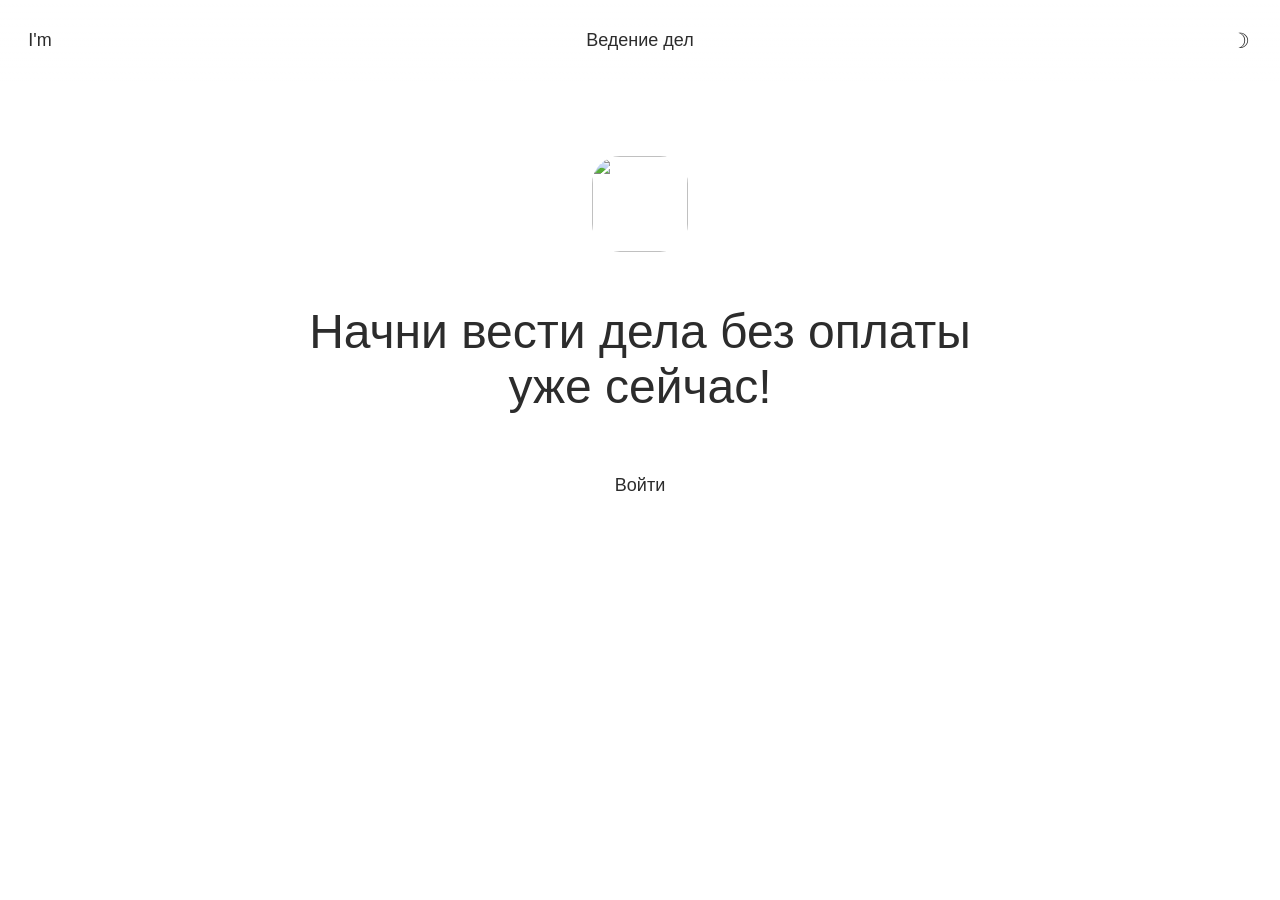
==== index.html @ 6a05bd85 "123" ====
<!-- Установки страницы -->
<html view="dark">
<head>
    <title>Deals</title>
    <!-- Кодировка языка -->
    <meta
        charset="utf-8">
    <!-- Лицо: Большое -->
    <link
        rel="apple-touch-icon"
        href="pics/large.png">
    <!-- Лицо: Маленькое -->
    <link
        rel="icon"
        href="pics/small.png">
    <!-- Веб Сайт -->
    <meta
        property="og:type"
        content="website">
    <!-- Объяснение -->
    <meta
        name="description"
        content="Description">
    <!-- Обёртка -->
    <meta
        property="og:image"
        content="https://name.name/pics/preview.png">
    <!-- Ссылка -->
    <meta
        property="og:url"
        content="https://name.name/">
    <!-- Адаптация -->
    <meta
        name="viewport"
        content="width=device-width, initial-scale=1.0">
    <style>
        /* pallete */
        :root {
            /* dark */
             /* 100% */
            --000: #2c2c2c;
            --808: #FFFFFF;
             /* 85% */
            --00085: #000000D9;
            --80885: #FFFFFFD9;
             /* 65% */
            --00065: #000000A6;
            --80865: #FFFFFFA6;
             /* 35% */
            --00035: #00000059;
            --80835: #FFFFFF59;
              /* 10% */
            --00010: #0000001A;
            --80810: #FFFFFF1A;
             /* 0% */
            --0000: #2c2c2c00;
            --8080: #FFFFFF00; }
        /* light */
        html[view="light"] {
             /* 100% */
            --000: #FFFFFF;
            --808: #2c2c2c;
             /* 85% */
            --00085: #FFFFFFD9;
            --80885: #000000D9;
             /* 65% */
            --00065: #FFFFFFA6;
            --80865: #000000A6;
             /* 35% */
            --00035: #FFFFFF59;
            --80835: #00000059;
              /* 10% */
            --00010: #0000001A;
            --80810: #FFFFFF1A;
             /* 0% */
            --0000: #FFFFFF00;
            --8080: #2c2c2c00; }
        * {
            box-sizing: border-box; }
        a {
            text-decoration: none;
            color: inherit; }
        html {
            width: 100%;
            height: 100%;
            display: block;
            background: var(--000);
            color: var(--808);
            font-family: sans-serif;
            font-size: 21px;
            font-weight: 300; }
        body {
            width: 100%;
            display: flex;
            flex-direction: column;
            align-items: center;
            background: var(--000);
            padding: 0px;
            margin: 0px;
            gap: 0px;
            position: static;
            z-index: auto; }
        .space-between {
            width: 100%;
            display: flex;
            flex-direction: row;
            justify-content: space-between;
            align-items: center;
             
            padding-top: 18px;
            padding-right: 20px;
            padding-bottom: 18px;
            padding-left: 20px;
             
            background: linear-gradient(to bottom, var(--000), var(--0000));
            
            position: fixed;
            z-index: 1; }
        .one {
            width: 100%;
            height: auto;
            display: flex;
            flex-direction: column;
            align-items: center;
            justify-content: center;
            padding-top: 80px;
            padding-right: 20px;
            padding-bottom: 80px;
            padding-left: 20px;
            gap: 20px; }
        .button {
            display: flex;
            align-items: center;
            justify-content: center;
            border-radius: 20px;
            overflow: hidden;
            transition: transform 0.2s ease; }
        .button:hover {
            backdrop-filter: blur(10px);
            background: var(--80810); }
        /* Смена вида */
        html[view="light"] .button:hover {
            background: var(--00010); }
        @media (max-width: 440px) {
            .space-between {
                padding-right: 20px;
                padding-left: 20px; }
            .button {
                backdrop-filter: blur(10px);
                background: var(--0010); }
    </style>
    <script>
        // применить тему при загрузке
        (function () {
            const saved = localStorage.getItem('view');
            if (saved) {
                document.documentElement.setAttribute('view', saved);
            } else {
                const prefersDark = window.matchMedia('(prefers-color-scheme: dark)').matches;
                document.documentElement.setAttribute('view', prefersDark ? 'dark' : 'light'); }
        // следить за сменой темы устройства
        const media = window.matchMedia('(prefers-color-scheme: dark)');
            media.addEventListener('change', (e) => {
                 if (!localStorage.getItem('view')) {
                document.documentElement.setAttribute('view', e.matches ? 'dark' : 'light'); }
            });
        })();
    </script>
</head>
<body>
    <!-- Верх -->
    <div
         class="space-between">
            <!-- Первый бутон -->
            <a
                href="https://www.behance.net/rikhardflame"
                class="button"
                style="
                    height: 40px;
                    width: 40px;
                    font-size: 18px;">
                I'm</a>
            <!-- Название -->
            <h1
                style="
                    font-size: 18px;
                    font-weight: 500;">
                Ведение дел
                </h1>
            <!-- Второй бутон -->
            <div
                class="button"
                style="
                    height: 40px;
                    width: 40px;"
                onclick="
                    const d = document.documentElement;
                    const isLight = d.getAttribute('view') === 'light';
                    const newView = isLight ? 'dark' : 'light';
                    d.setAttribute('view', newView);
                    localStorage.setItem('view', newView);
                    this.innerText = isLight ? '☽' : '☀︎';
                    ">☽
                </div>
            </div>
    <!-- № Сообщения -->
    <div
        class="one"
        style="
            margin-top: 76px;
            font-size: 48px;">
        <div
            style="
                border-radius: 28px;
                 overflow: hidden;
                height: 96px;
                width: 96px;">
                <img
                    src="pics/large.png"
                    style="
                        width: 100%;
                        display: block;"></div>
        <!-- Сообщение -->
        <h1
            style="
                max-width: 720px;
                text-align: center;
                font-weight: 300;
                font-size: 48px;">
            Начни вести дела без оплаты уже сейчас!</h1>
        <!-- Бутон -->
        <a
            href="services/enter.html"
            class="button"
            style="
                font-size: 18px;
                padding-top: 9px;
                padding-right: 18px;
                padding-bottom: 9px;
                padding-left: 18px;"
            >Войти</a>
        <div
</body>
</html>
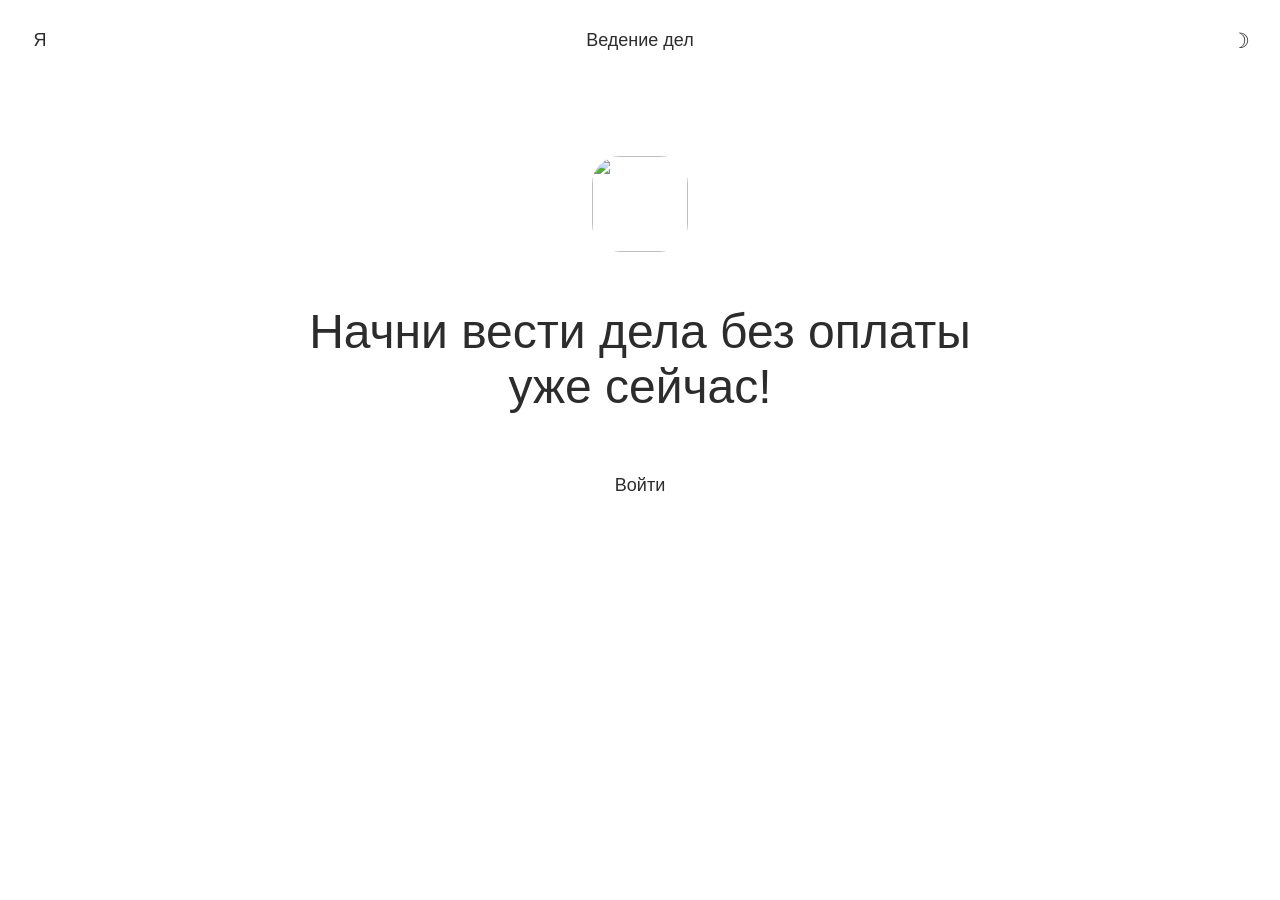
==== commit e4e130cc: "Сохранение" ====
--- a/index.html
+++ b/index.html
@@ -5,6 +5,10 @@
     <!-- Кодировка языка -->
     <meta
         charset="utf-8">
+    <!-- Кодировки цветов -->
+    <link
+        rel="stylesheet"
+        href="server/colors.css">
     <!-- Лицо: Большое -->
     <link
         rel="apple-touch-icon"
@@ -34,47 +38,6 @@
         name="viewport"
         content="width=device-width, initial-scale=1.0">
     <style>
-        /* pallete */
-        :root {
-            /* dark */
-             /* 100% */
-            --000: #2c2c2c;
-            --808: #FFFFFF;
-             /* 85% */
-            --00085: #000000D9;
-            --80885: #FFFFFFD9;
-             /* 65% */
-            --00065: #000000A6;
-            --80865: #FFFFFFA6;
-             /* 35% */
-            --00035: #00000059;
-            --80835: #FFFFFF59;
-              /* 10% */
-            --00010: #0000001A;
-            --80810: #FFFFFF1A;
-             /* 0% */
-            --0000: #2c2c2c00;
-            --8080: #FFFFFF00; }
-        /* light */
-        html[view="light"] {
-             /* 100% */
-            --000: #FFFFFF;
-            --808: #2c2c2c;
-             /* 85% */
-            --00085: #FFFFFFD9;
-            --80885: #000000D9;
-             /* 65% */
-            --00065: #FFFFFFA6;
-            --80865: #000000A6;
-             /* 35% */
-            --00035: #FFFFFF59;
-            --80835: #00000059;
-              /* 10% */
-            --00010: #0000001A;
-            --80810: #FFFFFF1A;
-             /* 0% */
-            --0000: #FFFFFF00;
-            --8080: #2c2c2c00; }
         * {
             box-sizing: border-box; }
         a {
@@ -147,7 +110,7 @@
                 padding-left: 20px; }
             .button {
                 backdrop-filter: blur(10px);
-                background: var(--0010); }
+                background: var(--00010); }
     </style>
     <script>
         // применить тему при загрузке
@@ -179,7 +142,7 @@
                     height: 40px;
                     width: 40px;
                     font-size: 18px;">
-                I'm</a>
+                Я</a>
             <!-- Название -->
             <h1
                 style="
@@ -230,7 +193,7 @@
             Начни вести дела без оплаты уже сейчас!</h1>
         <!-- Бутон -->
         <a
-            href="services/enter.html"
+            href="services/entrance.html"
             class="button"
             style="
                 font-size: 18px;
--- a/server/colors.css
+++ b/server/colors.css
@@ -0,0 +1,41 @@
+/* pallete */
+:root {
+    /* dark */
+     /* 100% */
+    --000: #2c2c2c;
+    --808: #FFFFFF;
+     /* 85% */
+    --00085: #000000D9;
+    --80885: #FFFFFFD9;
+     /* 65% */
+    --00065: #000000A6;
+    --80865: #FFFFFFA6;
+     /* 35% */
+    --00035: #00000059;
+    --80835: #FFFFFF59;
+      /* 10% */
+    --00010: #0000001A;
+    --80810: #FFFFFF1A;
+     /* 0% */
+    --0000: #2c2c2c00;
+    --8080: #FFFFFF00; }
+/* light */
+html[view="light"] {
+     /* 100% */
+    --000: #FFFFFF;
+    --808: #2c2c2c;
+     /* 85% */
+    --00085: #FFFFFFD9;
+    --80885: #000000D9;
+     /* 65% */
+    --00065: #FFFFFFA6;
+    --80865: #000000A6;
+     /* 35% */
+    --00035: #FFFFFF59;
+    --80835: #00000059;
+      /* 10% */
+    --00010: #FFFFFF1A;
+    --80810: #0000001A;
+     /* 0% */
+    --0000: #FFFFFF00;
+    --8080: #2c2c2c00; }
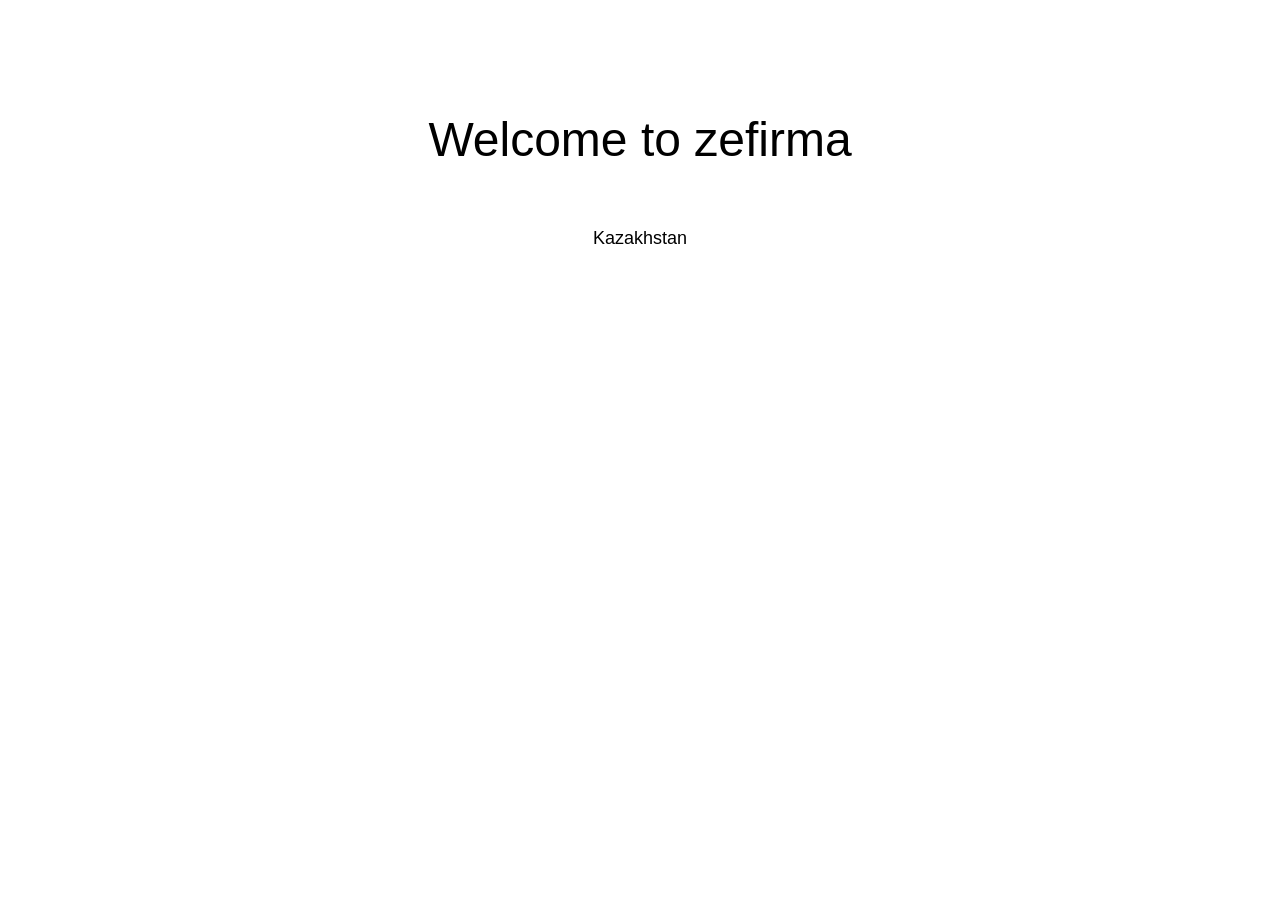
==== commit 3f6b72c0: "выбор языка в стране и смена языка со страницы приложения возможны." ====
--- a/index.html
+++ b/index.html
@@ -1,14 +1,14 @@
 <!-- Установки страницы -->
 <html view="dark">
 <head>
-    <title>Deals</title>
+    <title>zefirma</title>
     <!-- Кодировка языка -->
     <meta
         charset="utf-8">
     <!-- Кодировки цветов -->
     <link
         rel="stylesheet"
-        href="server/colors.css">
+        href="sourse/colors.css">
     <!-- Лицо: Большое -->
     <link
         rel="apple-touch-icon"
@@ -32,7 +32,7 @@
     <!-- Ссылка -->
     <meta
         property="og:url"
-        content="https://name.name/">
+        content="https://name.name/index.html">
     <!-- Адаптация -->
     <meta
         name="viewport"
@@ -131,58 +131,12 @@
     </script>
 </head>
 <body>
-    <!-- Верх -->
-    <div
-         class="space-between">
-            <!-- Первый бутон -->
-            <a
-                href="https://www.behance.net/rikhardflame"
-                class="button"
-                style="
-                    height: 40px;
-                    width: 40px;
-                    font-size: 18px;">
-                Я</a>
-            <!-- Название -->
-            <h1
-                style="
-                    font-size: 18px;
-                    font-weight: 500;">
-                Ведение дел
-                </h1>
-            <!-- Второй бутон -->
-            <div
-                class="button"
-                style="
-                    height: 40px;
-                    width: 40px;"
-                onclick="
-                    const d = document.documentElement;
-                    const isLight = d.getAttribute('view') === 'light';
-                    const newView = isLight ? 'dark' : 'light';
-                    d.setAttribute('view', newView);
-                    localStorage.setItem('view', newView);
-                    this.innerText = isLight ? '☽' : '☀︎';
-                    ">☽
-                </div>
-            </div>
     <!-- № Сообщения -->
     <div
         class="one"
         style="
-            margin-top: 76px;
+            margin-top: 0px;
             font-size: 48px;">
-        <div
-            style="
-                border-radius: 28px;
-                 overflow: hidden;
-                height: 96px;
-                width: 96px;">
-                <img
-                    src="pics/large.png"
-                    style="
-                        width: 100%;
-                        display: block;"></div>
         <!-- Сообщение -->
         <h1
             style="
@@ -190,18 +144,22 @@
                 text-align: center;
                 font-weight: 300;
                 font-size: 48px;">
-            Начни вести дела без оплаты уже сейчас!</h1>
+            Welcome to zefirma</h1>
         <!-- Бутон -->
         <a
-            href="services/entrance.html"
             class="button"
-            style="
+            style=
+                "
                 font-size: 18px;
+                
                 padding-top: 9px;
                 padding-right: 18px;
                 padding-bottom: 9px;
-                padding-left: 18px;"
-            >Войти</a>
-        <div
+                padding-left: 18px;
+                "
+            href="localization/regions/kazakhstan.html"
+            >Kazakhstan
+            </a>
+        </div>
 </body>
 </html>
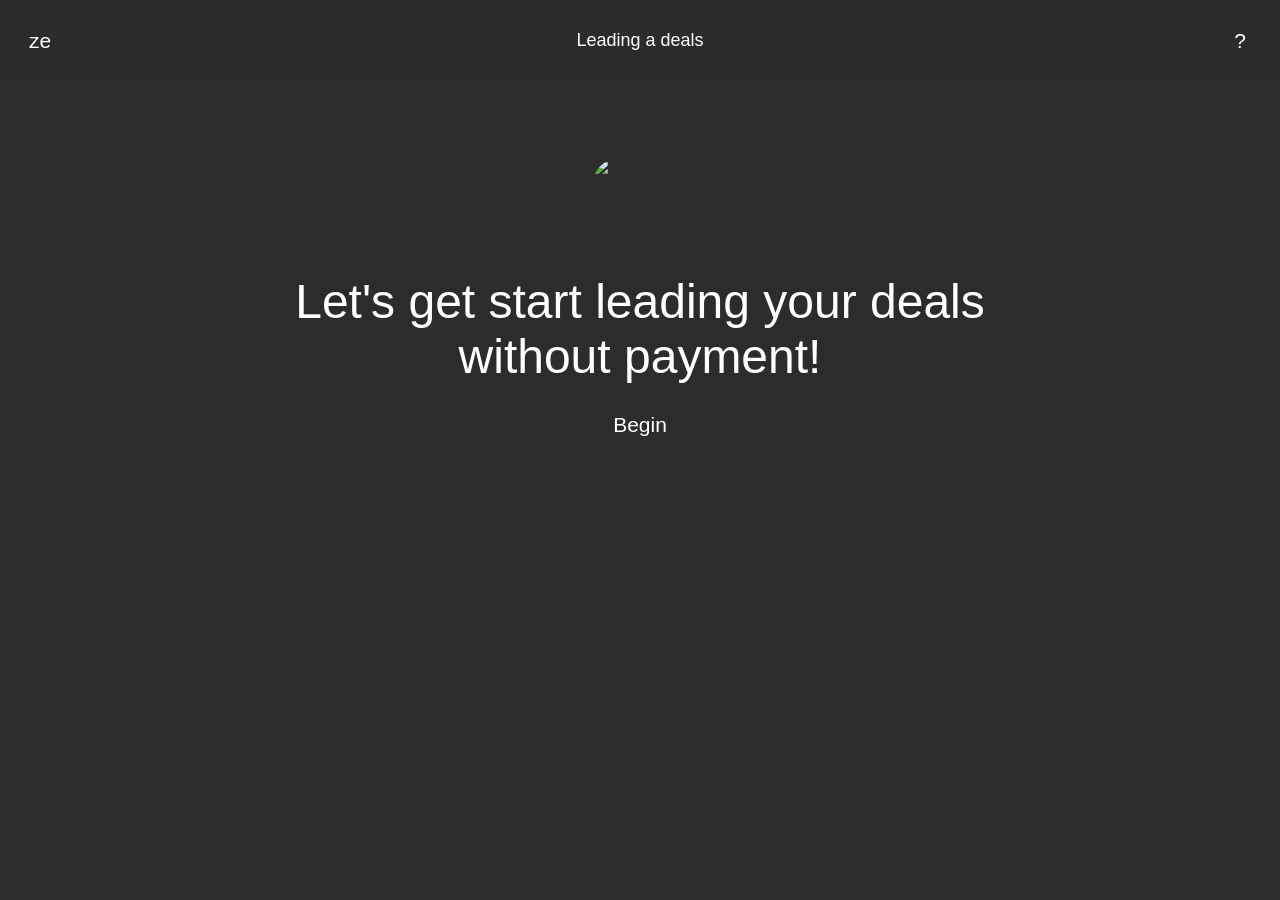
==== commit 463d7d88: "Весть для ведения дел готова для сборки на языке меченой линии как и последующие необходиые свящки д" ====
--- a/index.html
+++ b/index.html
@@ -1,165 +1,268 @@
-<!-- Установки страницы -->
-<html view="dark">
-<head>
-    <title>zefirma</title>
-    <!-- Кодировка языка -->
-    <meta
-        charset="utf-8">
-    <!-- Кодировки цветов -->
-    <link
-        rel="stylesheet"
-        href="sourse/colors.css">
-    <!-- Лицо: Большое -->
-    <link
-        rel="apple-touch-icon"
-        href="pics/large.png">
-    <!-- Лицо: Маленькое -->
-    <link
-        rel="icon"
-        href="pics/small.png">
-    <!-- Веб Сайт -->
-    <meta
-        property="og:type"
-        content="website">
-    <!-- Объяснение -->
-    <meta
-        name="description"
-        content="Description">
-    <!-- Обёртка -->
-    <meta
-        property="og:image"
-        content="https://name.name/pics/preview.png">
-    <!-- Ссылка -->
-    <meta
-        property="og:url"
-        content="https://name.name/index.html">
-    <!-- Адаптация -->
-    <meta
-        name="viewport"
-        content="width=device-width, initial-scale=1.0">
-    <style>
-        * {
-            box-sizing: border-box; }
-        a {
-            text-decoration: none;
-            color: inherit; }
-        html {
-            width: 100%;
-            height: 100%;
-            display: block;
-            background: var(--000);
-            color: var(--808);
-            font-family: sans-serif;
-            font-size: 21px;
-            font-weight: 300; }
-        body {
-            width: 100%;
-            display: flex;
-            flex-direction: column;
-            align-items: center;
-            background: var(--000);
-            padding: 0px;
-            margin: 0px;
-            gap: 0px;
-            position: static;
-            z-index: auto; }
-        .space-between {
-            width: 100%;
-            display: flex;
-            flex-direction: row;
-            justify-content: space-between;
-            align-items: center;
-             
-            padding-top: 18px;
-            padding-right: 20px;
-            padding-bottom: 18px;
-            padding-left: 20px;
-             
-            background: linear-gradient(to bottom, var(--000), var(--0000));
-            
-            position: fixed;
-            z-index: 1; }
-        .one {
-            width: 100%;
-            height: auto;
-            display: flex;
-            flex-direction: column;
-            align-items: center;
-            justify-content: center;
-            padding-top: 80px;
-            padding-right: 20px;
-            padding-bottom: 80px;
-            padding-left: 20px;
-            gap: 20px; }
-        .button {
-            display: flex;
-            align-items: center;
-            justify-content: center;
-            border-radius: 20px;
-            overflow: hidden;
-            transition: transform 0.2s ease; }
-        .button:hover {
-            backdrop-filter: blur(10px);
-            background: var(--80810); }
-        /* Смена вида */
-        html[view="light"] .button:hover {
-            background: var(--00010); }
-        @media (max-width: 440px) {
-            .space-between {
+<!doctype html>
+<html>
+    <head>
+        <title>Leading a deals</title>
+        <!-- Кодировка языка -->
+        <meta
+            charset="utf-8"
+            >
+        <!-- Лицо: Большое -->
+        <link
+            rel="apple-touch-icon"
+            href="large.png"
+            >
+        <!-- Лицо: Маленькое -->
+        <link
+            rel="icon"
+            href="small.png"
+            >
+        <!-- Тип -->
+        <meta
+            property="og:type"
+            content="website"
+            >
+        <!-- Объяснение -->
+        <meta
+            name="description"
+            content="Let's start counting and leading your usual deals now and get your profit immediately"
+            >
+        <!-- Обёртка -->
+        <meta
+            property="og:image"
+            content="https://name.name/deals/preview.png">
+        <!-- Ссылка -->
+        <meta
+            property="og:url"
+            content="https://name.name/main.html"
+            >
+        <!-- Адаптация -->
+        <meta
+            name="viewport"
+            content="width=device-width, initial-scale=1.0"
+            >
+        <style>
+            :root
+                 {
+                /* 100% */
+                --1111: #2c2c2c;
+                --9191: #FFFFFF;
+                /* 85% */
+                --11185: #000000D9;
+                --91985: #FFFFFFD9;
+                /* 65% */
+                --11165: #000000A6;
+                --91965: #FFFFFFA6;
+                /* 35% */
+                --11135: #00000059;
+                --91935: #FFFFFF59;
+                /* 10% */
+                --11110: #0000001A;
+                --91910: #FFFFFF1A;
+                /* 0% */
+                --1110: #2c2c2c00;
+                --9190: #FFFFFF00;
+                }
+            *
+                {
+                box-sizing: border-box;
+                }
+            a
+                {
+                text-decoration: none;
+                color: inherit;
+                }
+            html
+                {
+                width: 100%;
+                height: 100%;
+                display: block;
+                background: var(--1111);
+                color: var(--9191);
+                font-family: sans-serif;
+                font-size: 21px;
+                font-weight: 300;
+                }
+            body
+                {
+                width: 100%;
+                 
+                display: flex;
+                flex-direction: column;
+                align-items: center;
+                 
+                background: var(--111);
+                 
+                padding: 0px;
+                margin: 0px;
+                gap: 20px;
+                 
+                position: static;
+                z-index: auto;
+                }
+            .space-between
+                {
+                width: 100%;
+                 
+                display: flex;
+                flex-direction: row;
+                justify-content: space-between;
+                align-items: center;
+                 
+                padding-top: 18px;
                 padding-right: 20px;
-                padding-left: 20px; }
-            .button {
+                padding-bottom: 18px;
+                padding-left: 20px;
+                 
+                background: linear-gradient(to bottom, var(--1111), var(--1110));
+                
+                position: fixed;
+                z-index: 1;
+                 }
+            .button
+                {
+                display: flex;
+                align-items: center;
+                justify-content: center;
+                border-radius: 20px;
+                overflow: hidden;
+                transition: transform 0.2s ease;
+                }
+            .button:hover
+                {
                 backdrop-filter: blur(10px);
-                background: var(--00010); }
-    </style>
-    <script>
-        // применить тему при загрузке
-        (function () {
-            const saved = localStorage.getItem('view');
-            if (saved) {
-                document.documentElement.setAttribute('view', saved);
-            } else {
-                const prefersDark = window.matchMedia('(prefers-color-scheme: dark)').matches;
-                document.documentElement.setAttribute('view', prefersDark ? 'dark' : 'light'); }
-        // следить за сменой темы устройства
-        const media = window.matchMedia('(prefers-color-scheme: dark)');
-            media.addEventListener('change', (e) => {
-                 if (!localStorage.getItem('view')) {
-                document.documentElement.setAttribute('view', e.matches ? 'dark' : 'light'); }
-            });
-        })();
-    </script>
-</head>
-<body>
-    <!-- № Сообщения -->
-    <div
-        class="one"
-        style="
-            margin-top: 0px;
-            font-size: 48px;">
-        <!-- Сообщение -->
-        <h1
-            style="
-                max-width: 720px;
-                text-align: center;
-                font-weight: 300;
-                font-size: 48px;">
-            Welcome to zefirma</h1>
-        <!-- Бутон -->
-        <a
-            class="button"
+                background: var(--91910);
+                }
+            @media (max-width: 440px)
+                {
+                .space-between
+                    {
+                    padding-right: 30px;
+                    padding-left: 30px;
+                    }
+                .button
+                    {
+                    backdrop-filter: blur(10px);
+                    background: var(--91910);
+                    }
+                }
+            </style>
+        </head>
+    <body>
+        <!-- Верх -->
+        <div
+             class="space-between"
+            >
+                <!-- Фирма -->
+                <a
+                    href="../index.html"
+                    class="button"
+                    style=
+                        "
+                        height: 40px;
+                        width: 40px;
+                        font-size: 21px;
+                        "
+                    >ze
+                    </a>
+                <!-- Название -->
+                <h1
+                    style=
+                        "
+                        font-size: 18px;
+                        font-weight: 500;
+                        "
+                    >Leading a deals
+                    </h1>
+                <!-- Продолжить -->
+                <a
+                    href="?/?.html"
+                    class="button"
+                    style=
+                        "
+                        height: 40px;
+                        width: 40px;
+                        font-size: 21px;
+                        "
+                    >?
+                    </a>
+                </div>
+        <!-- Ряд -->
+        <div
             style=
                 "
-                font-size: 18px;
-                
-                padding-top: 9px;
-                padding-right: 18px;
-                padding-bottom: 9px;
-                padding-left: 18px;
+                width: 100%;
+                 
+                display: flex;
+                 
+                margin-top: 78px;
+                 
+                gap: 20px;
+                 
+                padding-left: 20px;
+                padding-right: 20px;
+                 
+                padding-top: 80px;
+                padding-bottom: 80px;
+                 
+                flex-direction: column;
+                justify-content: center;
+                align-items: center; 
                 "
-            href="localization/regions/kazakhstan.html"
-            >Kazakhstan
-            </a>
-        </div>
-</body>
-</html>
+            >
+                <!-- Изображение -->
+                <div
+                    style=
+                        "
+                        height: 96px;
+                        width: 96px;
+                         
+                        display: flex;
+                        flex-direction: column;
+                         
+                        border-radius: 28px;
+                        overflow: hidden;
+                        "
+                    >
+                        <img
+                            src="large.png"
+                            style=
+                                "
+                                width: 100%;
+                                display: block;
+                                "
+                            >
+                        </div>
+                <!-- Имя -->
+                <h1
+                    style=
+                        "
+                        max-width: 720px;
+                         
+                        font-size: 48px;
+                        font-weight: 300;
+                        text-align: center;
+                         
+                        margin: 0;
+                        padding: 0;
+                         
+                        color: var(--9191);
+                        "
+                    > Let's get start leading your deals without payment!
+                    </h1>
+                <!-- Войти -->
+                <a
+                    href="services/entrance.html"
+                    class="button"
+                    style=
+                        "
+                        font-size: 21px;
+                         
+                        padding-top: 9px;
+                        padding-right: 18px;
+                        padding-bottom: 9px;
+                        padding-left: 18px;
+                        "
+                    >Begin
+                    </a>
+        </body>
+    </html>
